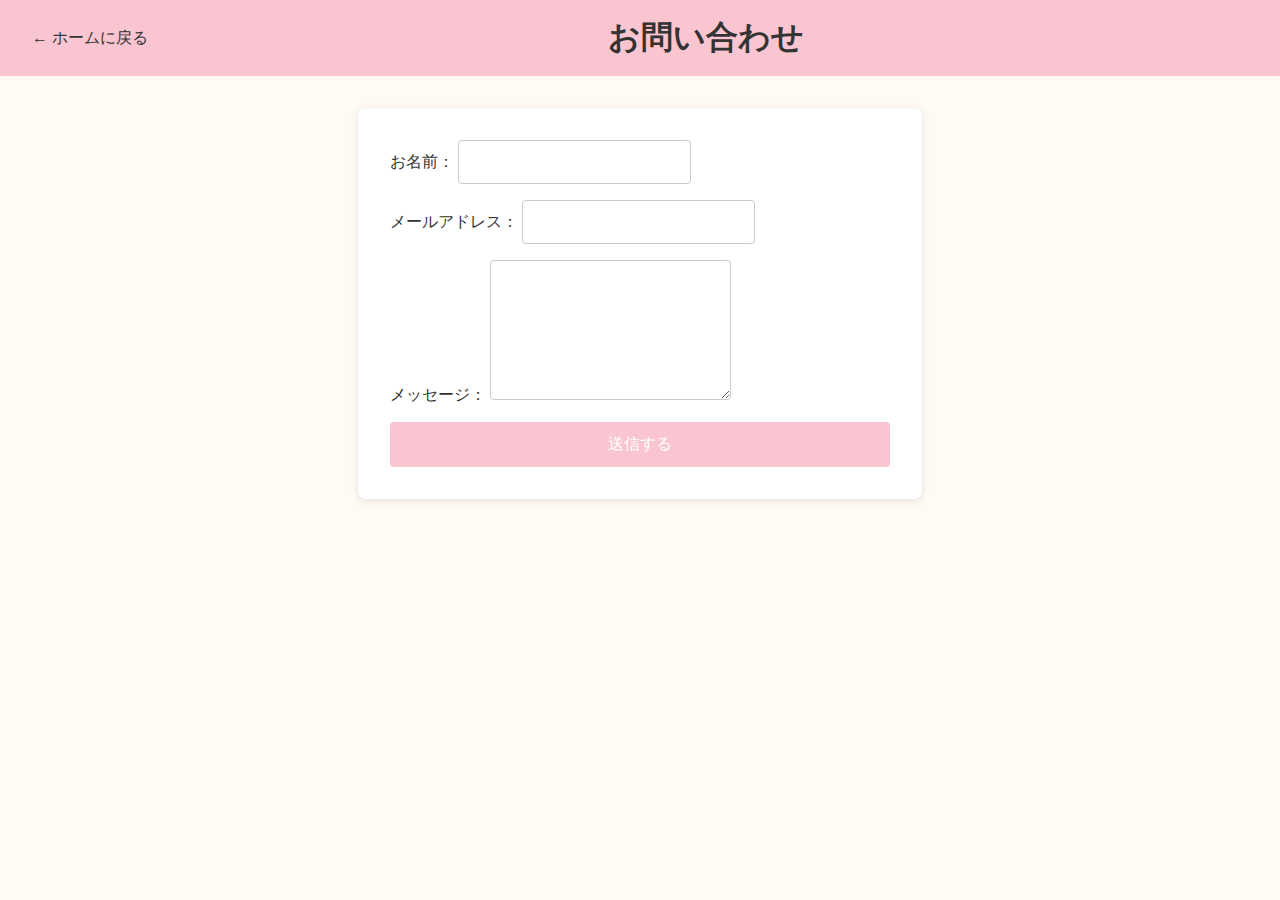
==== contact.html @ 20a85ac7 "2nd commit" ====
<!DOCTYPE html>
<html lang="ja">
<head>
  <meta charset="UTF-8">
  <meta name="viewport" content="width=device-width, initial-scale=1.0">
  <title>お問い合わせ | 三色だんごサイト</title>
  <link rel="stylesheet" href="css/style.css">
</head>
<body>
  <header>
    <a href="index.html" style="margin-left: 1rem; text-decoration: none; color: inherit;">
      ← ホームに戻る
    </a>
    <h1 class="title" style="text-align:center;">お問い合わせ</h1>
  </header>

  <main>
    <form action="https://formspree.io/f/xjkyeqrb" method="POST">
      <label>
        お名前：
        <input type="text" name="name" required>
      </label>

      <label>
        メールアドレス：
        <input type="email" name="email" required>
      </label>

      <label>
        メッセージ：
        <textarea name="message" rows="6" required></textarea>
      </label>

      <button type="submit">送信する</button>
    </form>
  </main>
</body>
</html>
---- css/style.css ----
/* css/style.css */

/* カラーパレット（三色だんご） */
:root {
    --color-white: #fffaf4;
    --color-pink: #f9c5d1;
    --color-green: #cdeac0;
    --color-text: #333333;
  }
  
  body {
    margin: 0;
    font-family: 'Helvetica Neue', sans-serif;
    background-color: var(--color-white);
    color: var(--color-text);
  }
  
  header {
    background-color: var(--color-pink);
    padding: 1rem;
    display: flex;
    align-items: center;
    position: relative;
  }
  
  .title {
    margin: 0 auto;
    font-size: 1.5rem;
  }
  
  .hamburger {
    position: absolute;
    left: 1rem;
    top: 1rem;
    width: 30px;
    height: 25px;
    display: flex;
    flex-direction: column;
    justify-content: space-between;
    cursor: pointer;
  }
  
  .hamburger div {
    background-color: var(--color-text);
    height: 4px;
    border-radius: 2px;
  }
  
  .side-menu {
    position: fixed;
    top: 0;
    left: -250px;
    width: 200px;
    height: 100%;
    background-color: var(--color-green);
    transition: left 0.3s ease;
    z-index: 1000;
    padding-top: 3rem;
  }
  
  .side-menu.open {
    left: 0;
  }
  
  .side-menu ul {
    list-style: none;
    padding: 0;
    margin: 0;
  }
  
  .side-menu li {
    padding: 1rem;
    border-bottom: 1px solid #ccc;
  }
  
  .side-menu a {
    text-decoration: none;
    color: var(--color-text);
    font-size: 1rem;
    display: flex;
    align-items: center;
  }
  
  .side-menu .icon {
    width: 20px;
    height: 20px;
    margin-right: 8px;
  }
  
  .hero {
    text-align: center;
    padding: 2rem;
  }
  
  /* レスポンシブ調整 */
  @media (min-width: 600px) {
    .title {
      font-size: 2rem;
    }
  
    .side-menu a {
      font-size: 1.2rem;
    }
  
    .hero {
      padding: 3rem;
    }
  }
  
  /* フォーム用追加スタイル（contact.html用） */
  form {
    display: flex;
    flex-direction: column;
    gap: 1rem;
    max-width: 500px;
    margin: 2rem auto;
    padding: 2rem;
    background-color: #fff;
    border-radius: 8px;
    box-shadow: 0 2px 8px rgba(0,0,0,0.1);
  }
  
  form input, form textarea, form button {
    font-size: 1rem;
    padding: 0.75rem;
    border-radius: 4px;
    border: 1px solid #ccc;
  }
  
  form button {
    background-color: var(--color-pink);
    color: #fff;
    border: none;
    cursor: pointer;
    transition: background-color 0.2s;
  }
  
  form button:hover {
    background-color: #e8aebb;
  }
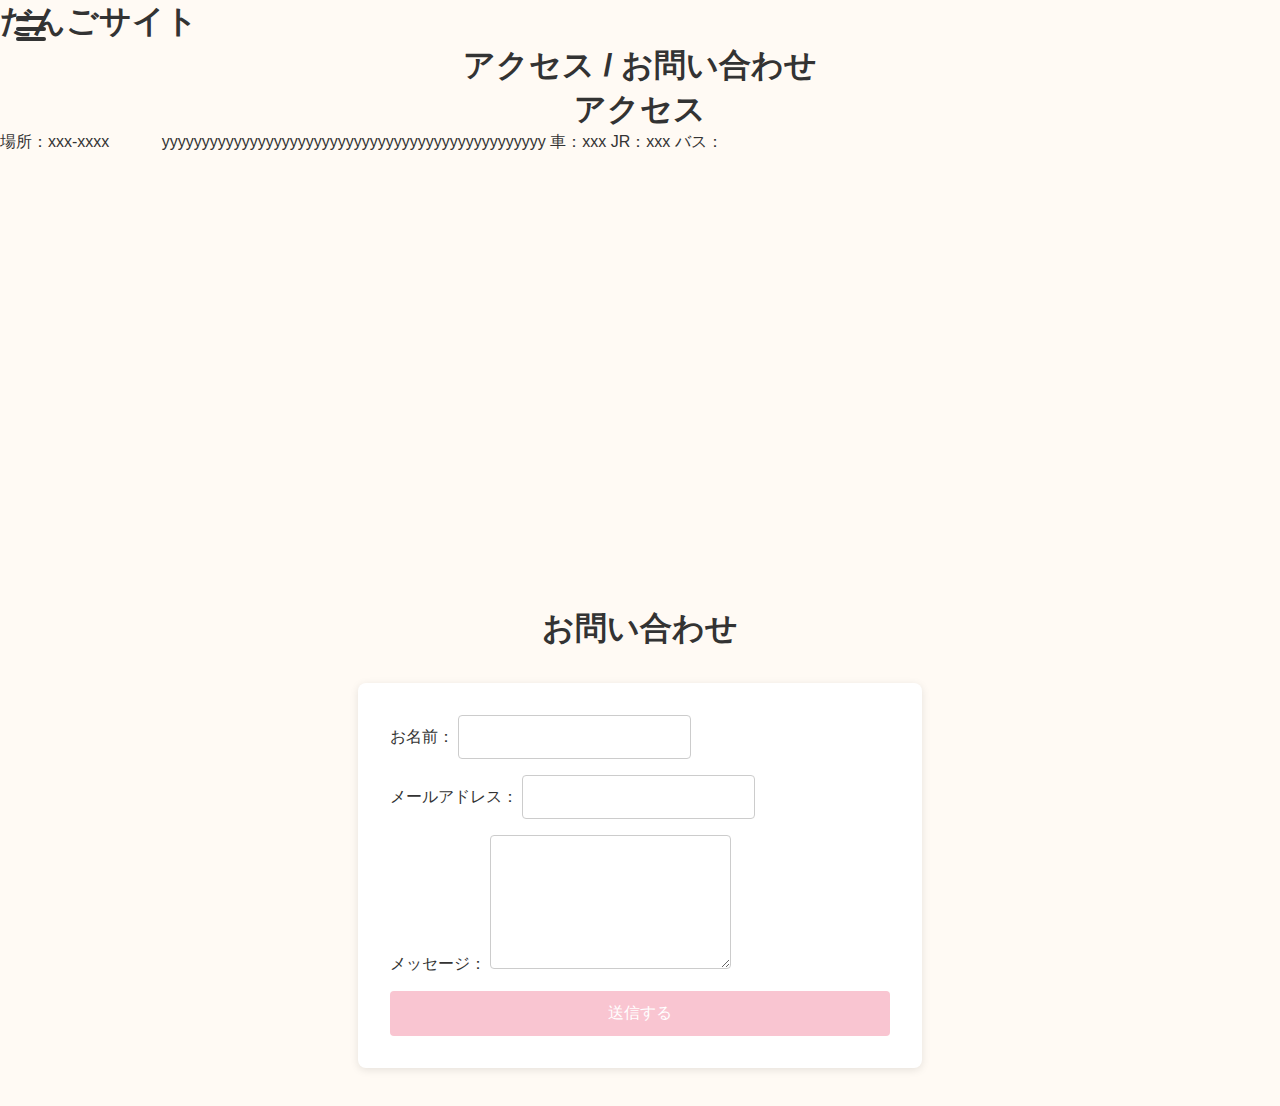
==== commit b5aec9a2: "4th commit" ====
--- a/contact.html
+++ b/contact.html
@@ -7,14 +7,42 @@
   <link rel="stylesheet" href="css/style.css">
 </head>
 <body>
-  <header>
-    <a href="index.html" style="margin-left: 1rem; text-decoration: none; color: inherit;">
-      ← ホームに戻る
-    </a>
-    <h1 class="title" style="text-align:center;">お問い合わせ</h1>
-  </header>
+    <div class="hamburger" id="hamburger">
+        <div></div>
+        <div></div>
+        <div></div>
+      </div>
+      <h1 class="title">だんごサイト</h1>
+    </header>
+
+    <nav id="side-menu" class="side-menu">
+        <ul>
+          <li><a href="#">ホーム</a></li>
+          <li><a href="#">私たちについて</a></li>
+          <li><a href="#">仔犬一覧</a></li>
+          <li><a href="#">活動紹介</a></li>
+          <li><a href="#">よくある質問</a></li>
+          <li><a href="#">お迎えまでの流れ</a></li>
+          <li class="contact-link">
+            <a href="contact.html">
+              <img src="images/mail-icon.svg" alt="mail" class="icon">
+              アクセス / お問い合わせ
+            </a>
+          </li>
+        </ul>
+      </nav>
 
   <main>
+    <h1 class="title" style="text-align:center;">アクセス / お問い合わせ</h1>
+    <h2 class="title" style="text-align:center;">アクセス</h2>
+        場所：xxx-xxxx
+        　　　yyyyyyyyyyyyyyyyyyyyyyyyyyyyyyyyyyyyyyyyyyyyyyyy
+        車：xxx
+        JR：xxx
+        バス：
+        <iframe src="https://www.google.com/maps/embed?pb=!1m18!1m12!1m3!1d3323.600229932452!2d130.4207274!3d33.589727499999995!2m3!1f0!2f0!3f0!3m2!1i1024!2i768!4f13.1!3m3!1m2!1s0x354191c7e6f9b375%3A0x2ee22b3d45b98b90!2z5Y2a5aSa6aeF!5e0!3m2!1sja!2stw!4v1743496309362!5m2!1sja!2stw" width="600" height="450" style="border:0;" allowfullscreen="" loading="lazy" referrerpolicy="no-referrer-when-downgrade"></iframe>
+
+    <h2 class="title" style="text-align:center;">お問い合わせ</h2>
     <form action="https://formspree.io/f/xjkyeqrb" method="POST">
       <label>
         お名前：
--- a/css/style.css
+++ b/css/style.css
@@ -38,6 +38,7 @@
     flex-direction: column;
     justify-content: space-between;
     cursor: pointer;
+    z-index: 1100; /* メニューより上にする */
   }
   
   .hamburger div {
@@ -138,4 +139,16 @@
   form button:hover {
     background-color: #e8aebb;
   }
-  +
+#overlay {
+display: none;
+position: fixed;
+top: 0; left: 0;
+width: 100%; height: 100%;
+background-color: rgba(0,0,0,0.3);
+z-index: 900;
+}
+
+.side-menu.open ~ #overlay {
+display: block;
+}
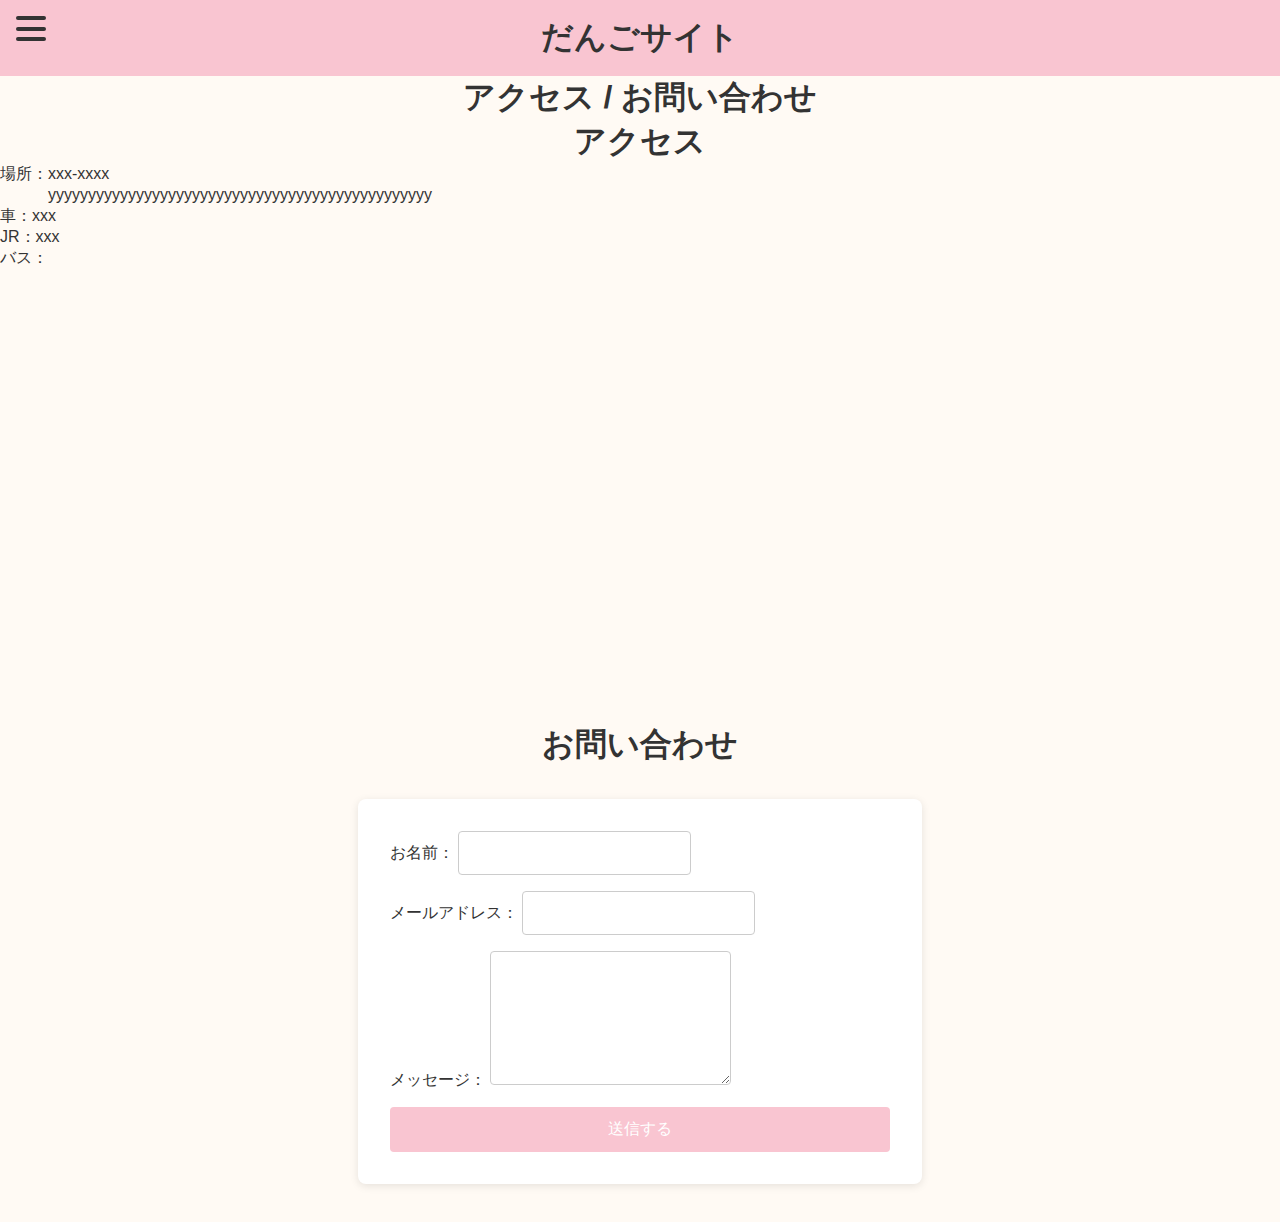
==== commit d74004ab: "5th commit" ====
--- a/contact.html
+++ b/contact.html
@@ -6,13 +6,15 @@
   <title>お問い合わせ | 三色だんごサイト</title>
   <link rel="stylesheet" href="css/style.css">
 </head>
+
 <body>
+    <header>
     <div class="hamburger" id="hamburger">
         <div></div>
         <div></div>
         <div></div>
-      </div>
-      <h1 class="title">だんごサイト</h1>
+    </div>
+    <h1 class="title">だんごサイト</h1>
     </header>
 
     <nav id="side-menu" class="side-menu">
@@ -34,15 +36,15 @@
 
   <main>
     <h1 class="title" style="text-align:center;">アクセス / お問い合わせ</h1>
-    <h2 class="title" style="text-align:center;">アクセス</h2>
-        場所：xxx-xxxx
-        　　　yyyyyyyyyyyyyyyyyyyyyyyyyyyyyyyyyyyyyyyyyyyyyyyy
-        車：xxx
-        JR：xxx
-        バス：
+    <h3 class="title" style="text-align:center;">アクセス</h3>
+        場所：xxx-xxxx<br>
+        　　　yyyyyyyyyyyyyyyyyyyyyyyyyyyyyyyyyyyyyyyyyyyyyyyy<br>
+        車：xxx<br>
+        JR：xxx<br>
+        バス：<br>
         <iframe src="https://www.google.com/maps/embed?pb=!1m18!1m12!1m3!1d3323.600229932452!2d130.4207274!3d33.589727499999995!2m3!1f0!2f0!3f0!3m2!1i1024!2i768!4f13.1!3m3!1m2!1s0x354191c7e6f9b375%3A0x2ee22b3d45b98b90!2z5Y2a5aSa6aeF!5e0!3m2!1sja!2stw!4v1743496309362!5m2!1sja!2stw" width="600" height="450" style="border:0;" allowfullscreen="" loading="lazy" referrerpolicy="no-referrer-when-downgrade"></iframe>
 
-    <h2 class="title" style="text-align:center;">お問い合わせ</h2>
+    <h3 class="title" style="text-align:center;">お問い合わせ</h3>
     <form action="https://formspree.io/f/xjkyeqrb" method="POST">
       <label>
         お名前：
